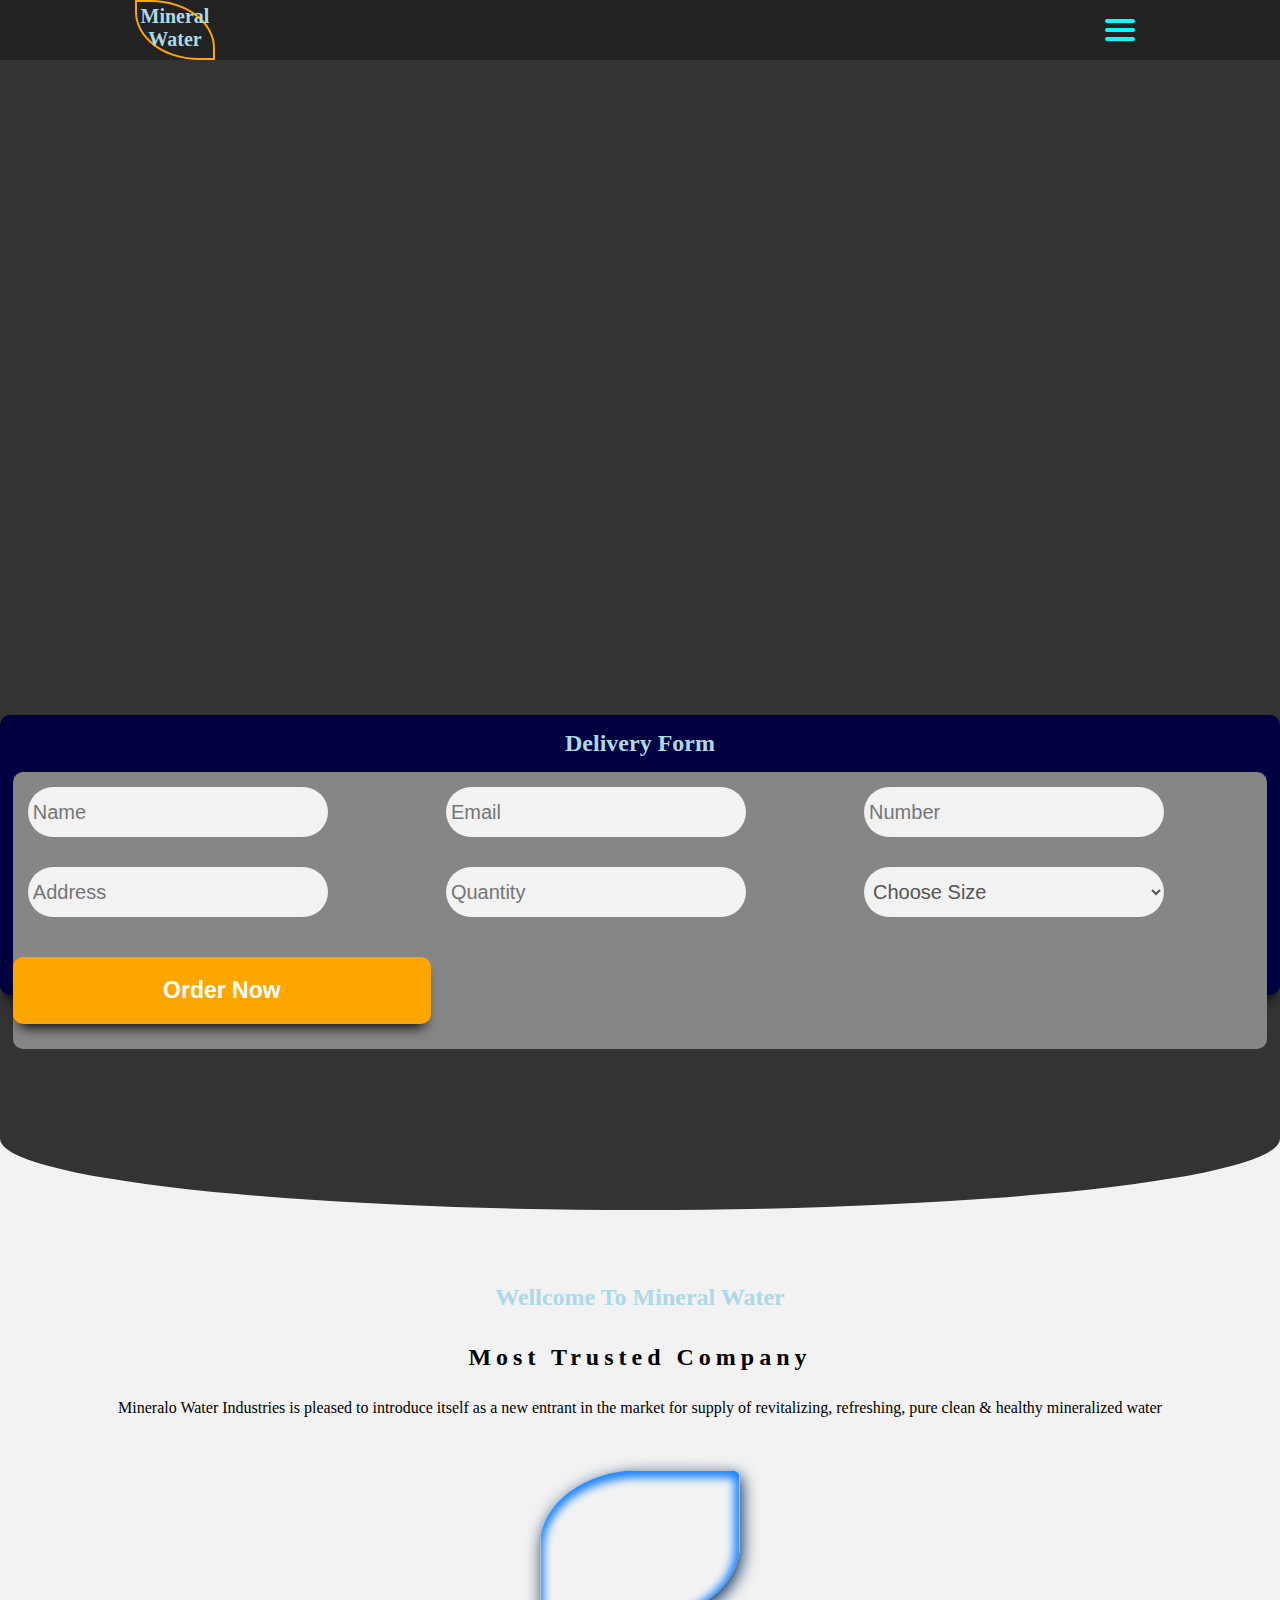
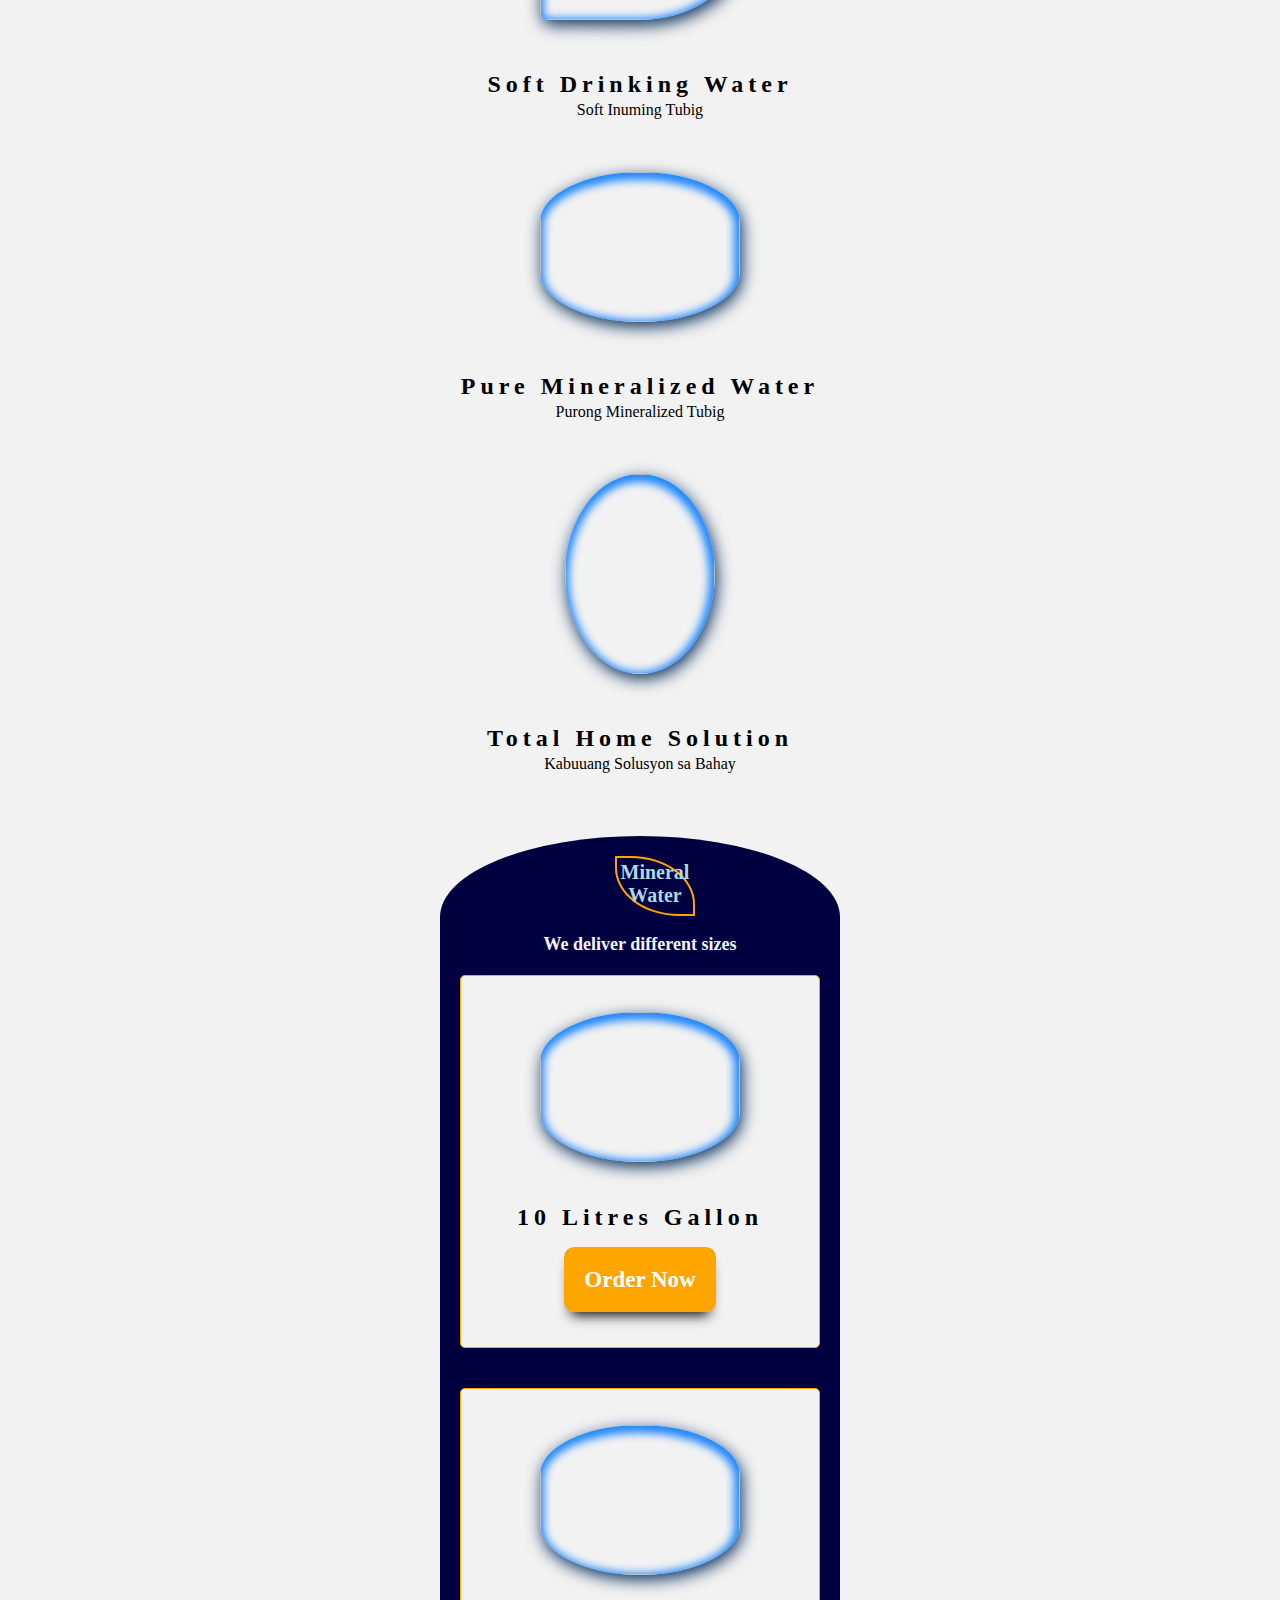
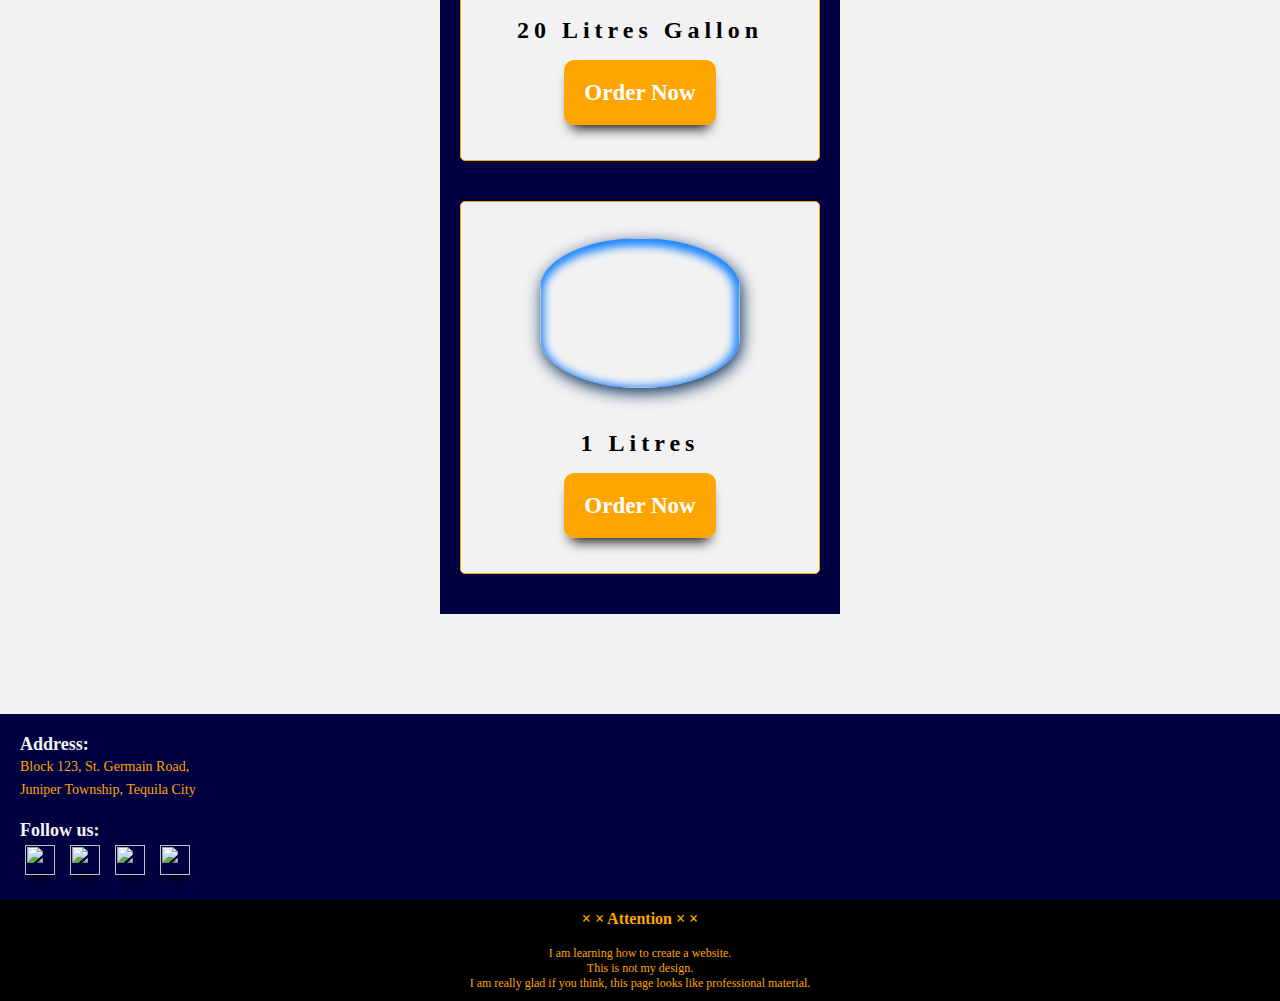
==== index.html @ f594dcd6 "Update index.html" ====
<!doctype html>
<html>
<head><title> Rodel Mineral Water </title></head>
<link rel="stylesheet" href="home.css"/>

<!-- navbar & footer--> 
<link rel="stylesheet" href="main.css"/>

<meta name="viewport", content="width=device-width, initial-scale=1.0">
<body>



<!-- Navbar fixed -->
<nav>
    <div class="logo">
    Mineral Water
    </div>
    
    <div class="burgerBtn">
        <div class="burger1"></div>
        <span class="burger2"></span>
        <span class="burger3"></span>
        
        <div class="burgerContent">
	        <ul>
		        <li><a href="index.html"> Home </a></li>
		        <li><a href="about.html"> About </a></li>
		        <li><a href="service.html"> Service </a></li>
		        <li><a href="blog.html"> Blog </a></li>
		        <li><a href="contact.html"> Contact </a></li>
	        </ul>
        </div>
        
    </div>
</nav>



<!-- 1st bgImg & delivery form -->
<main>
<div class="deliverForm-bgImg">
   <!--div class="imgOverlay"></div-->
    <div class="deliverForm-header" id="deliverForm-header">
       <h4>  Delivery Form </h4>
        <div class="deliveryForm">
            <input type="text" placeholder="Name">
            <input type="text" placeholder="Email">
            <input type="tel" placeholder="Number">
            <input type="text" placeholder="Address">
            <input type="number" placeholder="Quantity">
            <select>
                <option> Choose Size </option>
                <option> 1 Litre </option>
                <option> 2 Litres </option>
                <option> 5 Litres </option>
                <option> 1 Litre Gallon </option>
                <option> 10 Litres Gallons </option>
                <option> 20 Litres Gallons </option>
            </select>
            <button class="orderNow"> Order Now </button>
        </div>
    </div>
</div>



<!-- 2nd section & 3 pics -->
<div class="sec2">
   <h4> Wellcome To Mineral Water</h4>
   <h2> Most Trusted Company </h2>
   <br>
    Mineralo Water Industries is pleased to introduce itself as a new entrant in the market for supply of revitalizing, refreshing, pure clean & healthy mineralized water
   <br><br><br>
   
   <img src="pics/water1.jpg" class="sec2Img1">
   <br><br>
   <h2> Soft Drinking Water </h2>
   Soft Inuming Tubig
	<br><br><br>
	
	<img src="pics/water3.jpg" class="sec2Img2" />
	<br><br>
	<h2> Pure Mineralized Water </h2>
	Purong Mineralized Tubig
	<br><br><br>
	
	<img src="pics/water4.jpg" class="sec2Img3">
	<br><br>
	<h2> Total Home Solution </h2>
	Kabuuang Solusyon sa Bahay
</div>



<!-- 3rd Section & section A -->
<div class="sec3">

    <div class="logo"> 
        Mineral Water 
    </div>
    <br>
    <h3> We deliver different sizes </h3>
    
    <div class="sec3A">
        <br><br>
        <img src="pics/water3.jpg" class="sec2Img2">
        <br><br>
        <h2> 10 Litres Gallon </h2>
        <br><br>
        <a href="#deliverForm-header" class="orderNow" style="text-decoration:none; margin-botton:30px;"> Order Now </a>
        <br><br>
        <br><br>
    </div>
    
	<div class="sec3A">
	    <br><br>
	    <img src="pics/water5.jpg" class="sec2Img2">
	    <br><br>
	    <h2> 20 Litres Gallon </h2>
	    <br><br>
	    <a href="#deliverForm-header" class="orderNow" style="text-decoration:none; margin-botton:30px;"> Order Now </a>
	    <br><br>
	    <br><br>
	</div>

	<div class="sec3A">
	    <br><br>
	    <img src="pics/water6.jpeg" class="sec2Img2">
	    <br><br>
	    <h2> 1 Litres </h2>
	    <br><br>
	    <a href="#deliverForm-header" class="orderNow" style="text-decoration:none; margin-botton:30px;"> Order Now </a>
	    <br><br>
	    <br><br>
	</div>
</div>


</main>
<footer>

<div class="address">
    <h3> Address: </h3>
    <span style="font-size: 14px;"> Block 123, St. Germain Road, 
       <br>Juniper Township, Tequila City</span>
    <br><br>
    <h3> Follow us: </h3>
    <div>
    <a href="#"><img src="pics/icon1.png" class="icon"></a>
    <a href="#"><img src="pics/icon2.png" class="icon"></a>
    <a href="#"><img src="pics/icon3.png" class="icon"></a>
    <a href="#"><img src="pics/icon4.png" class="icon"></a>
    </div>
</div>

<div class="disclaim">
    <span style="font-weight:900; font-size:16px; background-color:transparent; "> &times &times Attention &times &times </span><br>
    <span style="background-color: transparent; font-size:12px;"> I am learning how to create a website. <br> This is not my design. <br>I am really glad if you think, this page looks like professional material. </span>
</div>
</footer>
</body>
<script type="text/javascript" src="main.js"></script>
</html>
---- home.css ----
/* Section 1 deliveryform & bgImg*/
main{
display: grid;
justify-items: center;
align-items: center;
}

.deliverForm-bgImg{
    width: 100%;
    height: 1210px;
    background-color: #333;
    background-image: url("pics/water2.jpg");
    background-repeat: no-repeat;
    background-position: top center;
    border-radius: 0 0 85% 85% / 10%;
    display: grid;
    justify-items: center;
    align-items: center;
}

.deliverForm-header{
    width: 380px;
    height: 600px;
    background-color: #000041;
    text-align: center;
    border-radius: 10px;
    margin-top: 500px;
    display: grid;
    justify-items: center;
    align-items: center;
-webkit-box-shadow: 0px 10px 13px -7px #000000, 
5px 5px 15px 5px rgba(0,0,0,0); 
box-shadow: 0px 10px 13px -7px #000000, 
5px 5px 15px 5px rgba(0,0,0,0);
}

.deliveryForm{
	width: 100%;
    background-color: #f2f2f2;
    border-radius: 0 0 10px 10px;
}

input[type=text], 
option, 
select, 
[type=tel], 
[type=number]{
    width: 80%;
    height: 40px;
    margin: 15px;
    padding: 5px;
    font-size: 18px;
    border: none;
    border-bottom: 1px solid #c6c6c6;
    background-color: transparent;
    color: #555; 
}


@media only screen and (min-width: 600px) {
    .deliverForm-bgImg{
        background-image: url("pics/water10.jpeg");
    }

    .deliverForm-header{
    width: 100vw;
    height: 280px;
    background-color: #000041;
    text-align: center;
    border-radius: 10px;
    margin-top: 500px;
    display: grid;
    justify-items: center;
    align-items: center;
-webkit-box-shadow: 0px 10px 13px -7px #000000, 
5px 5px 15px 5px rgba(0,0,0,0); 
box-shadow: 0px 10px 13px -7px #000000, 
5px 5px 15px 5px rgba(0,0,0,0);
}


    .deliveryForm{
        background-color: #868686;
        width: 98%;
        border-radius: 10px;

        display: grid;
        grid-template-columns: repeat(3, 1fr);

    }

    input[type=text], 
    option, 
    select, 
    [type=tel], 
    [type=number]{
        width: 300px;
        height: 50px;
        margin: 15px;
        padding: 5px;
        font-size: 20px;
        border: none;
        border-radius: 30px;
        background-color: #f2f2f2;
        color: #555; 
    }

}



input[type=text], 
option, 
select, 
[type=tel], 
[type=number]:focus{
    outline: none;
}



/*Section 2 & 3pics*/
.sec2{
    width: 100%;
    background-color: #f2f2f2;
    text-align: center;
    padding: 60px;
    line-height: 25px;
    font-size: 16px;
}

.sec2Img1{
    width: 200px;
    height: 150px;
    border-radius: 50% 5%;
-webkit-box-shadow: inset -1px 3px 8px 5px #1F87FF, 
2px 5px 16px 0px #0B325E, 5px 5px 43px -27px rgba(0,0,0,0.31); 
box-shadow: inset -1px 3px 8px 5px #1F87FF, 
2px 5px 16px 0px #0B325E, 5px 5px 43px -27px rgba(0,0,0,0.31);
}

.sec2Img2{
    width: 200px;
    height: 150px;
    border-radius: 60% / 40%;
-webkit-box-shadow: inset -1px 3px 8px 5px #1F87FF, 
2px 5px 16px 0px #0B325E, 5px 5px 15px 5px rgba(0,0,0,0); 
box-shadow: inset -1px 3px 8px 5px #1F87FF, 
2px 5px 16px 0px #0B325E, 5px 5px 15px 5px rgba(0,0,0,0);
}

.sec2Img3{
    width: 150px;
    height: 200px;
    border-radius: 60%;
-webkit-box-shadow: inset -1px 3px 8px 5px #1F87FF, 
2px 5px 16px 0px #0B325E, 5px 5px 15px 5px rgba(0,0,0,0); 
box-shadow: inset -1px 3px 8px 5px #1F87FF, 
2px 5px 16px 0px #0B325E, 5px 5px 15px 5px rgba(0,0,0,0);
}


/* Section3*/
.sec3{
    text-align: center;
    width: 400px;
    display: grid;
    justify-items: center;
    align-items: center;
    padding: 20px 0;
    background-color: #000041;
    border-radius: 85% 85% 0 0/ 10%;
}

.sec3A{
    width: 90%;
    border: 1px solid orange;
    border-radius: 5px;
    margin: 5%;
    text-align: center;
    background-color: #f2f2f2;
}
---- main.css ----
*{
    margin: 0;
    padding: 0;
    box-sizing: border-box;
}

body{
    background-color: #f2f2f2; 
}

.sec1{
    padding: 175px 0 100px 0;
    text-align: center;
    background-color: #a3cedc; 
    width: 100vw;
    height: 400px;
    border-radius: 0 0 65% 65% / 10%;
}

/*header font*/
h1{
    font-size: 3rem;
    color: #444;
    font-weight: 600;
    letter-spacing: 3px;
    }

h2{
    padding: 20px 0 0 0;
    letter-spacing: 5px;
}

h4{
	font-size: 1.5em;
	color: lightblue;
	font-weight: 700;
	margin: 15px;
	text-align: center;
	height: fit-content;
}

/* white color header font*/
h3{
    color:  #f3f3f3;
    font-size: 18px;
    font-weight: 700;
}

span{
    color: orange; 
    font-size: 20px;
}

/*Navbar*/
nav{
	background-color: #222;
	width: 100%;
	height: 60px;
	color: white;
	
	display: grid;
	grid-template-columns: repeat(4, 1fr);
	justify-items: center;
	align-items: center;
	
	position: fixed;
	left: 0;
	top: 0;
	z-index:10;
}

.logo{
    font-size: 20px;
    color: lightblue;
    font-weight: 600;
    margin: 0 0 0 30px;
    text-align: center;
    height: fit-content;

    border: 2px solid orange;
    border-radius: 1% 80%;
    padding: 3px;
    
    width: 80px;
    height: 60px;
}

/* burger */
.burgerBtn{
    grid-column: 4;
    display: grid;
    justify-items: center;
    align-items: center;
}

.burger1, 
.burger2, 
.burger3{
    width: 30px;
    height: 4px;
    background-color: #00ffff;
    border-radius: 5px;
    margin: 2.5px;
}

.burgerContent{
    width: 90vw;
    background-color: #000041;
    border-radius: 0 0 10px 10px;
-webkit-box-shadow: 0px 10px 13px -7px #000000, 
5px 5px 15px 5px rgba(0,0,0,0); 
box-shadow: 0px 10px 13px -7px #000000, 
5px 5px 15px 5px rgba(0,0,0,0);
    
    position: absolute; 
    top: 60px;
    left: 5%;
    opacity:1;
    
    transform: perspective(3000px) rotateY(90deg);
    transform-origin: top right;
}

.burgerContent ul{
    width: 100%;
}

.burgerContent li{
    list-style: none;
}

.burgerContent a{
    text-decoration: none;
    
    color: #c6c6c6;
    font-size: 18px;
    font-weight: 800;
    padding: 15px 20px;
    margin: 0 25px;
	border-bottom:1px solid white;
    display: block;
}

.burgerContent ul li:last-child a{
    border: none;
}

.icon{
    width: 30px;
    height: 30px;
    margin: 5px;
-webkit-box-shadow: 0px 10px 13px -7px #000000, 5px 5px 15px 5px rgba(0,0,0,0); 
box-shadow: 0px 10px 13px -7px #000000, 5px 5px 15px 5px rgba(0,0,0,0);
}

.orderNow{
    background-color: orange;
    color: white;
    font-size: 23px;
    font-weight: 800;
    padding: 20px;
    margin: 25px 0;
    border: none;
    border-radius: 10px;
-webkit-box-shadow: 0px 10px 13px -7px #000000, 
5px 5px 15px 5px rgba(0,0,0,0); 
box-shadow: 0px 10px 13px -7px #000000, 
5px 5px 15px 5px rgba(0,0,0,0);
}

/* footer */
.address{
    width: 100%;
    background: #000041;
    margin-top: 100px;
    padding: 20px;
    line-height: 20px;
    color: orange; 
    font-size: 20px;
}

footer .disclaim{
    width:100%;
    background-color:black;
    color:white;
    padding:10px;
    display:grid;
    justify-items:center;
    align-items:center;
    text-align:center;
}
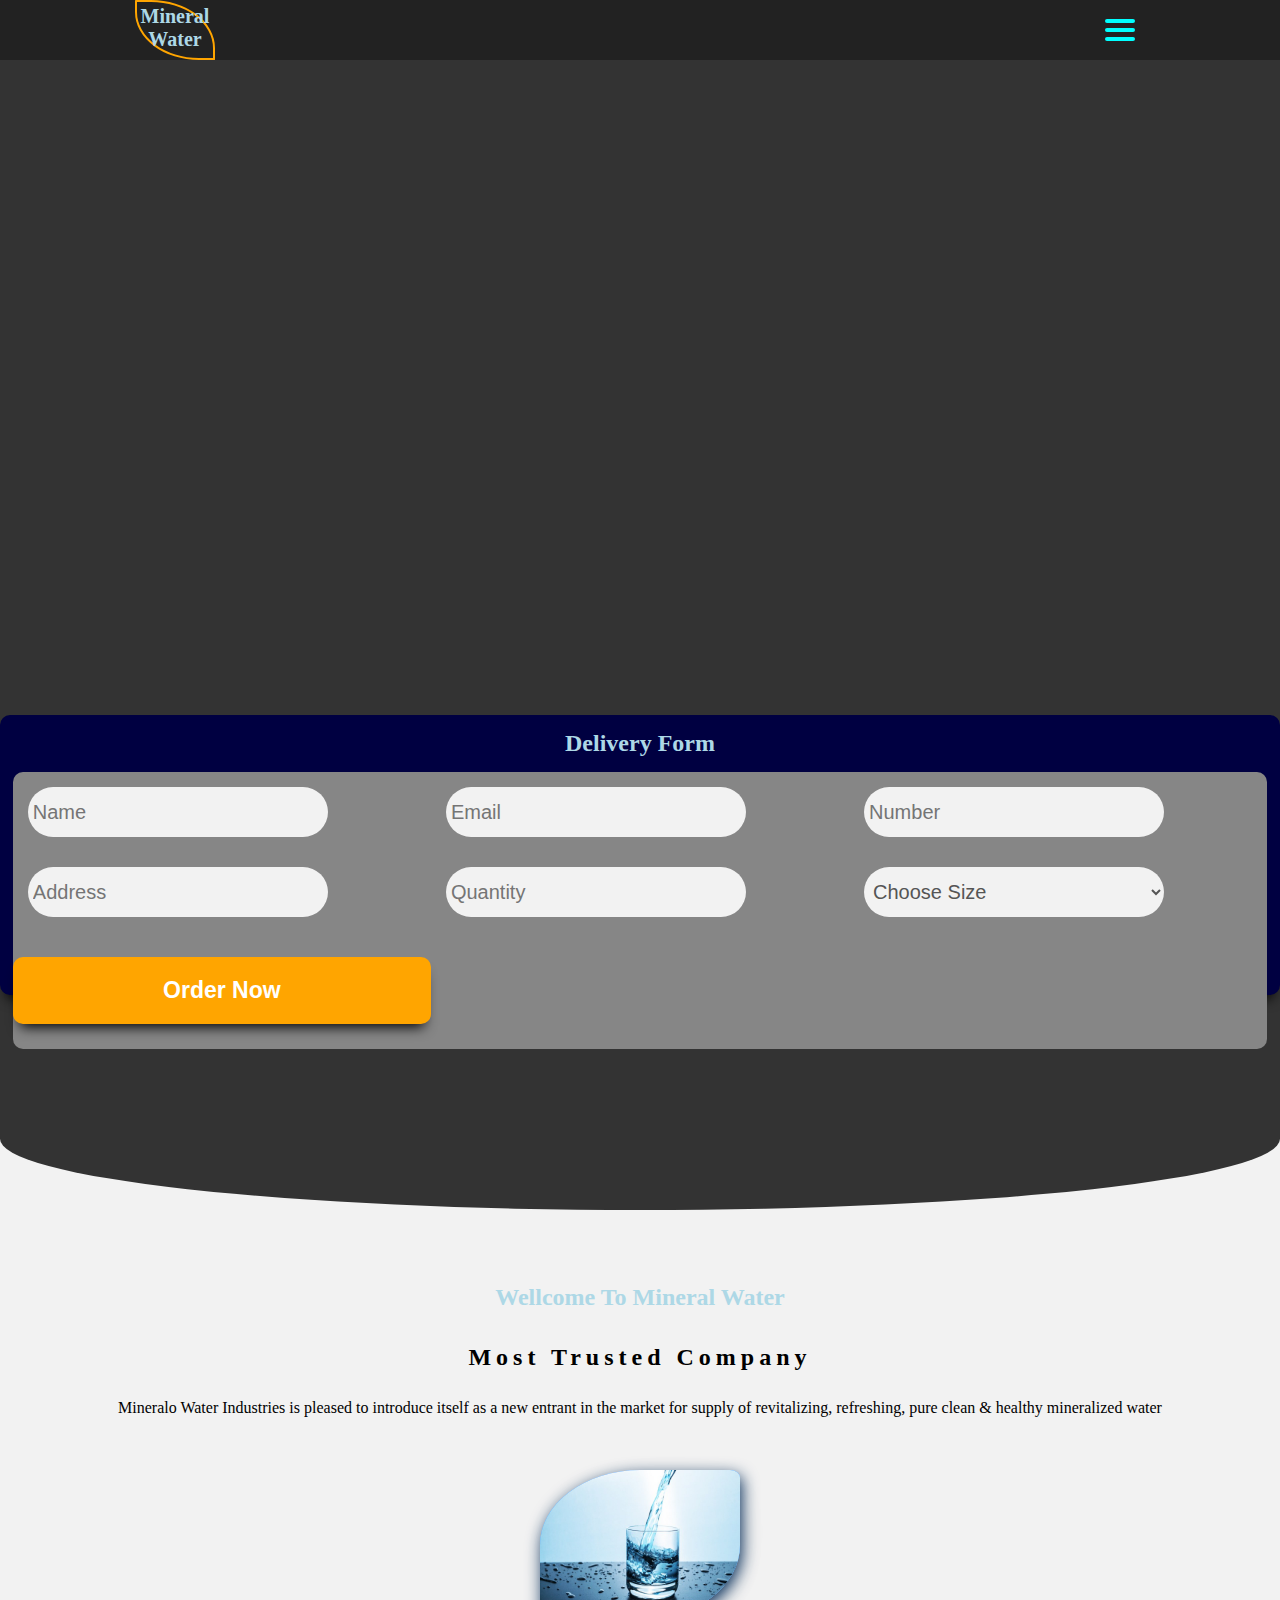
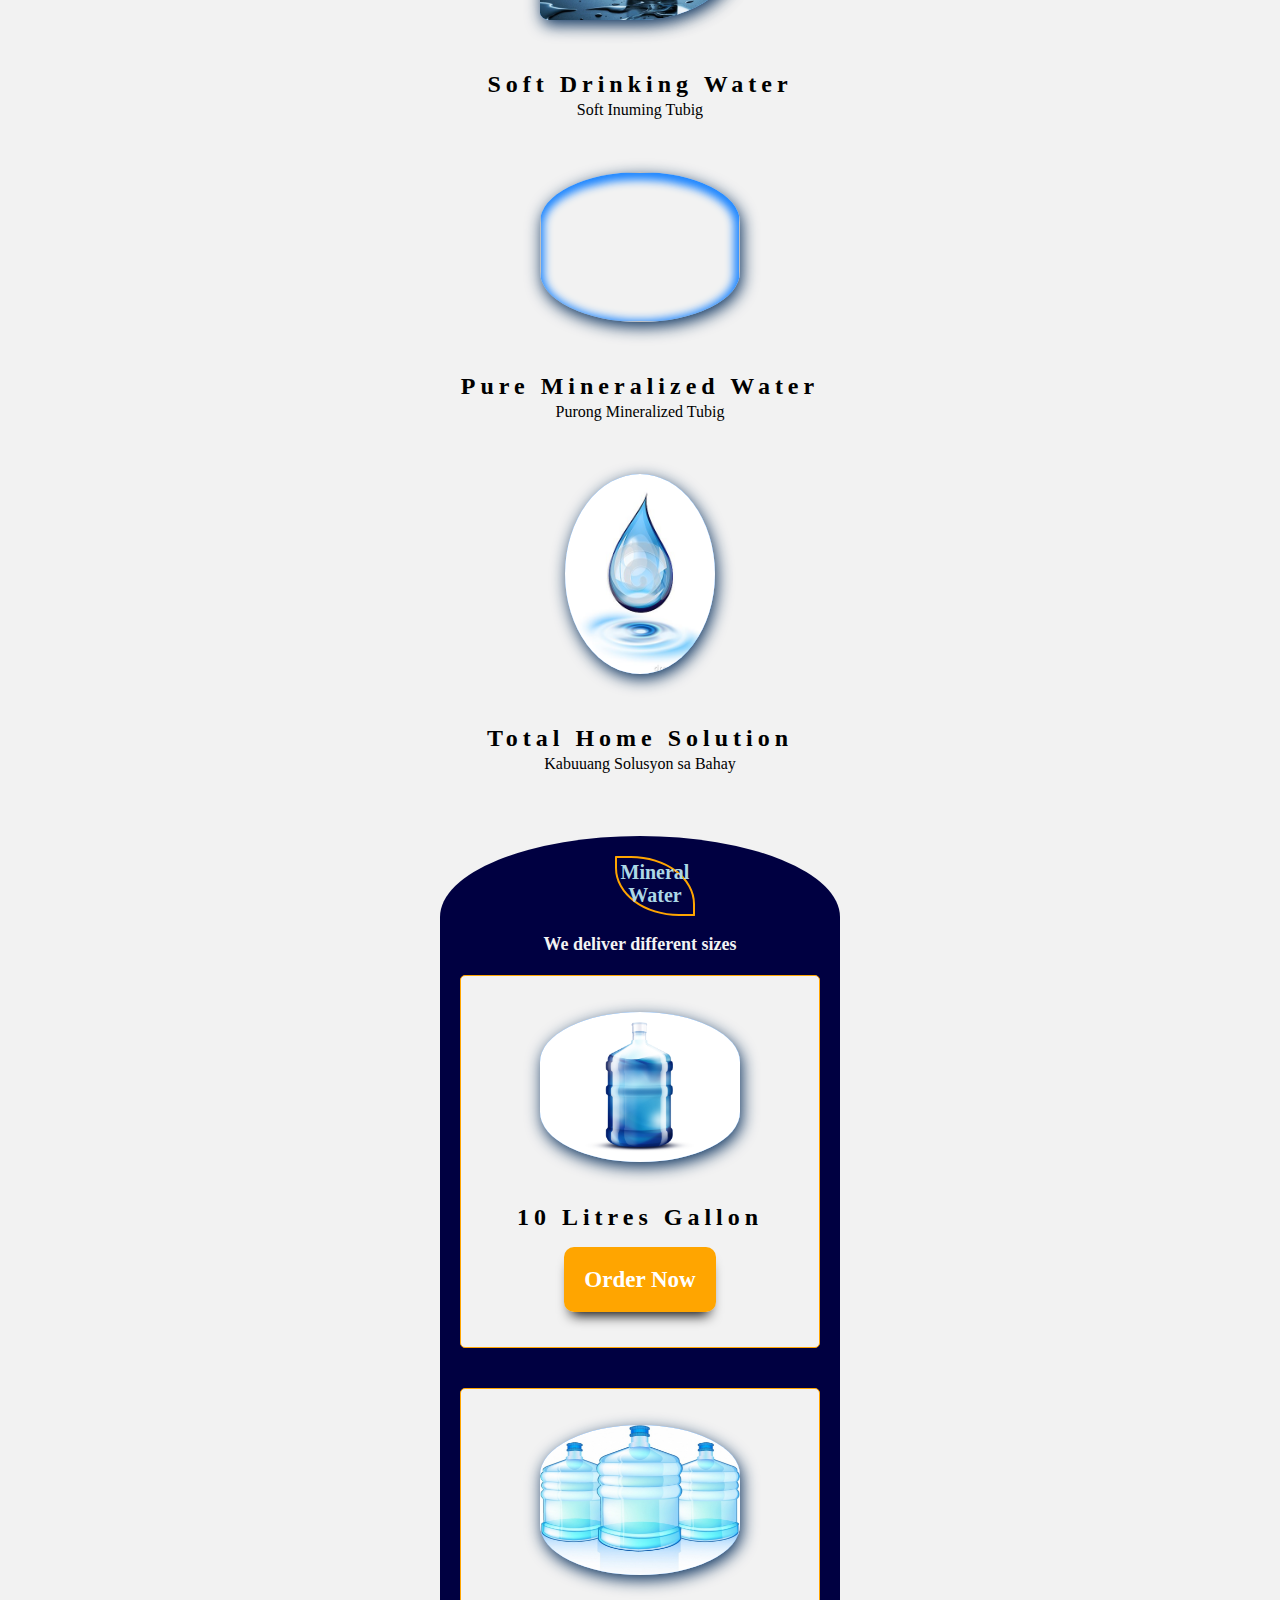
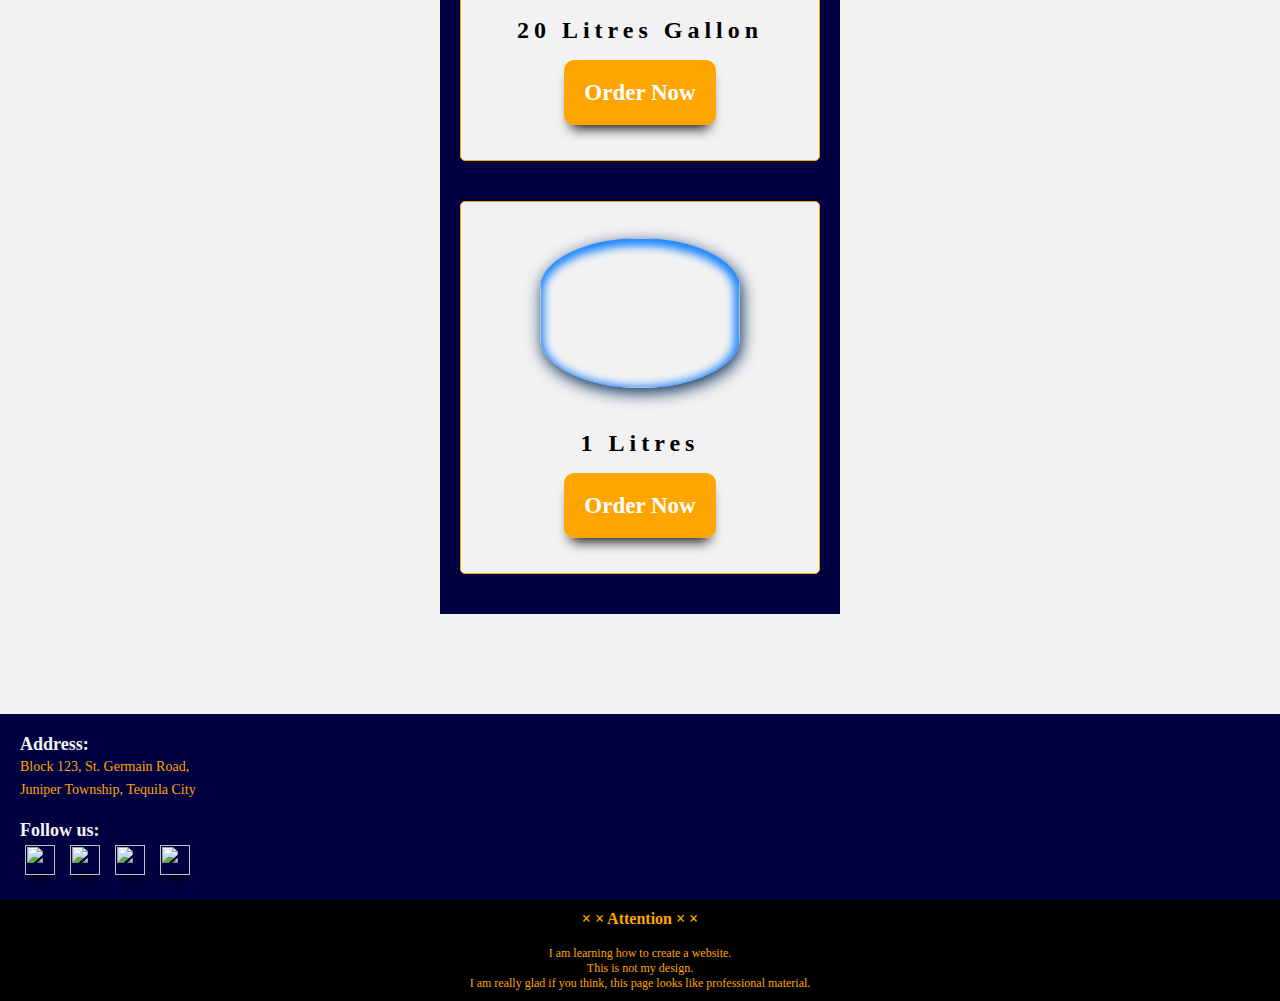
==== commit bb675ddd: "Update index.html" ====
--- a/index.html
+++ b/index.html
@@ -73,7 +73,7 @@
     Mineralo Water Industries is pleased to introduce itself as a new entrant in the market for supply of revitalizing, refreshing, pure clean & healthy mineralized water
    <br><br><br>
    
-   <img src="pics/water1.jpg" class="sec2Img1">
+   <img src="https://rkarmaung.github.io/Mineral-Water-Rodel/pics/Water1.jpg" class="sec2Img1">
    <br><br>
    <h2> Soft Drinking Water </h2>
    Soft Inuming Tubig
@@ -85,7 +85,7 @@
 	Purong Mineralized Tubig
 	<br><br><br>
 	
-	<img src="pics/water4.jpg" class="sec2Img3">
+	<img src="https://rkarmaung.github.io/Mineral-Water-Rodel/pics/Water4.jpg" class="sec2Img3">
 	<br><br>
 	<h2> Total Home Solution </h2>
 	Kabuuang Solusyon sa Bahay
@@ -104,7 +104,7 @@
     
     <div class="sec3A">
         <br><br>
-        <img src="pics/water3.jpg" class="sec2Img2">
+        <img src="https://rkarmaung.github.io/Mineral-Water-Rodel/pics/Water3.jpg" class="sec2Img2"/>
         <br><br>
         <h2> 10 Litres Gallon </h2>
         <br><br>
@@ -115,7 +115,7 @@
     
 	<div class="sec3A">
 	    <br><br>
-	    <img src="pics/water5.jpg" class="sec2Img2">
+	    <img src="https://rkarmaung.github.io/Mineral-Water-Rodel/pics/Water5.jpg" class="sec2Img2">
 	    <br><br>
 	    <h2> 20 Litres Gallon </h2>
 	    <br><br>
@@ -126,7 +126,7 @@
 
 	<div class="sec3A">
 	    <br><br>
-	    <img src="pics/water6.jpeg" class="sec2Img2">
+	    <img src="https://rkarmaung.github.io/Mineral-Water-Rodel/pics/Water6.jpg" class="sec2Img2">
 	    <br><br>
 	    <h2> 1 Litres </h2>
 	    <br><br>
--- a/home.css
+++ b/home.css
@@ -9,7 +9,7 @@
     width: 100%;
     height: 1210px;
     background-color: #333;
-    background-image: url("pics/water2.jpg");
+    background-image: url("pics/water2.jpg"/);
     background-repeat: no-repeat;
     background-position: top center;
     border-radius: 0 0 85% 85% / 10%;
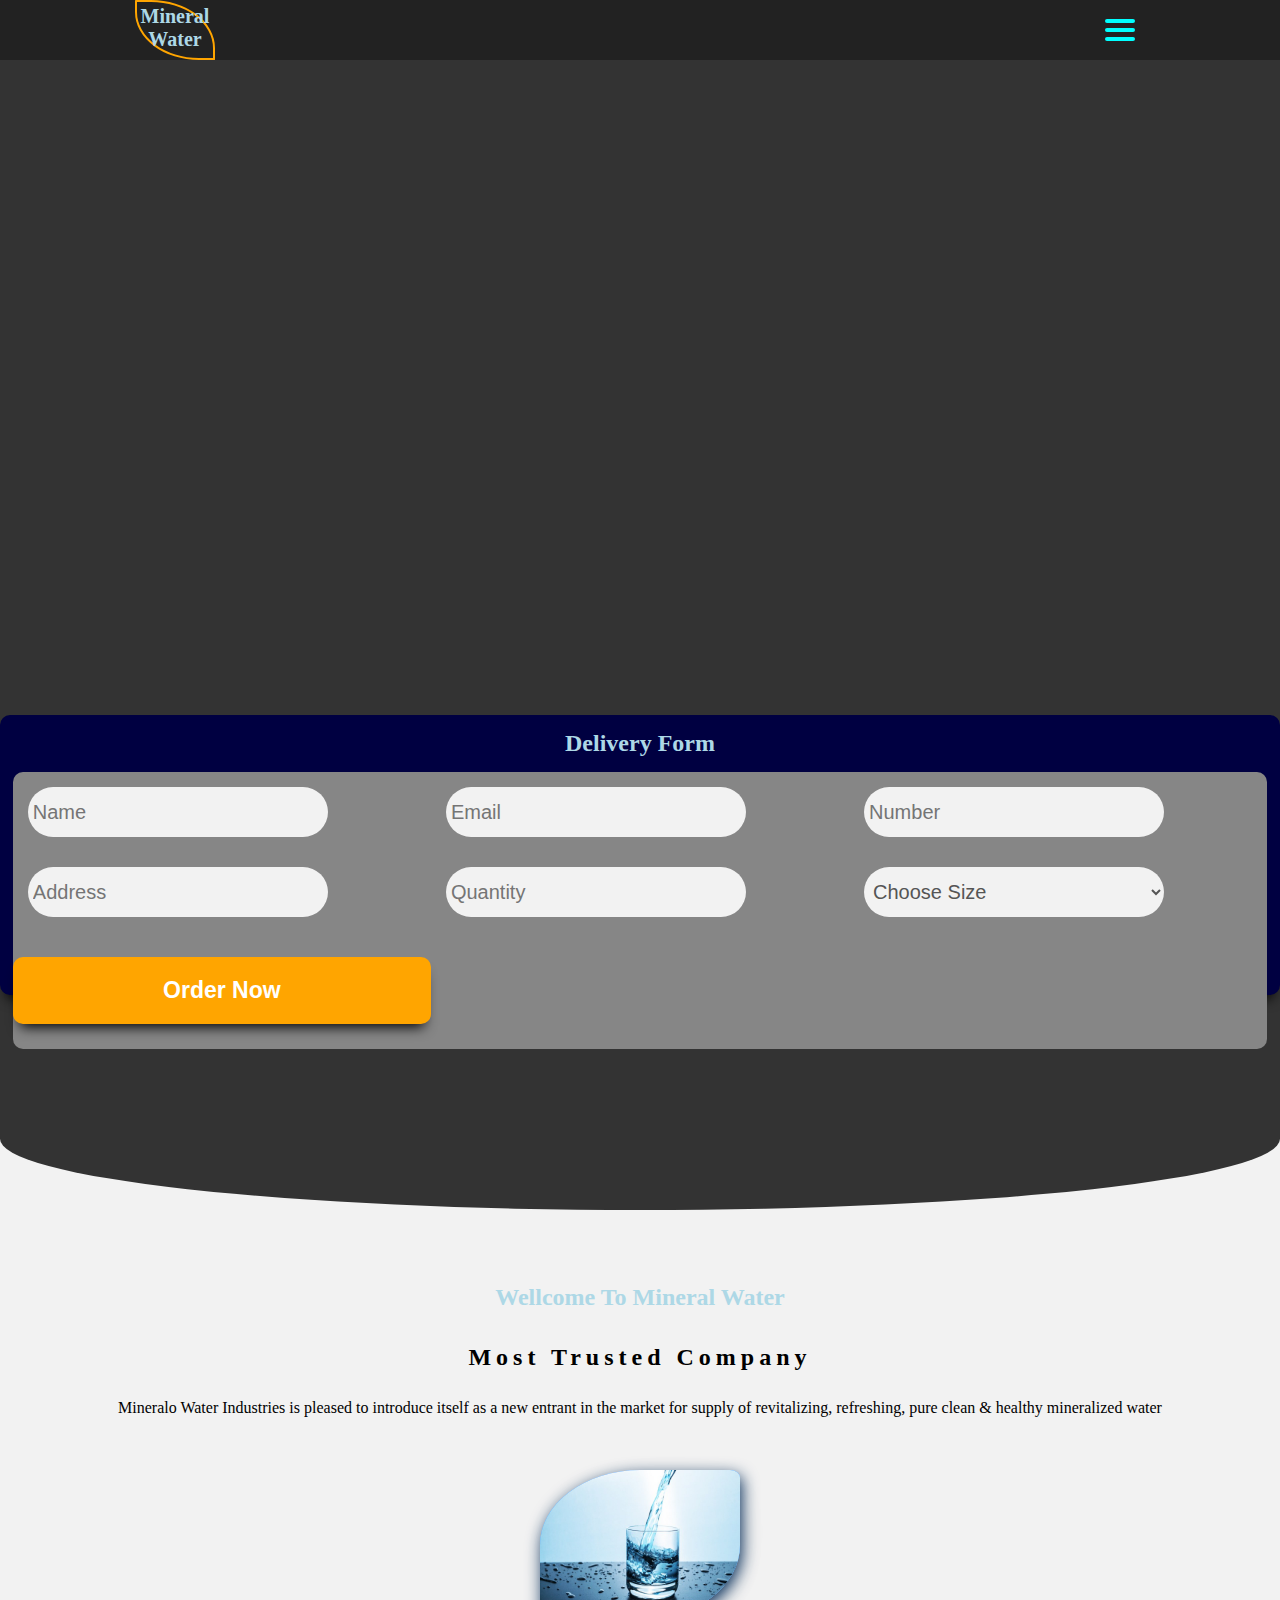
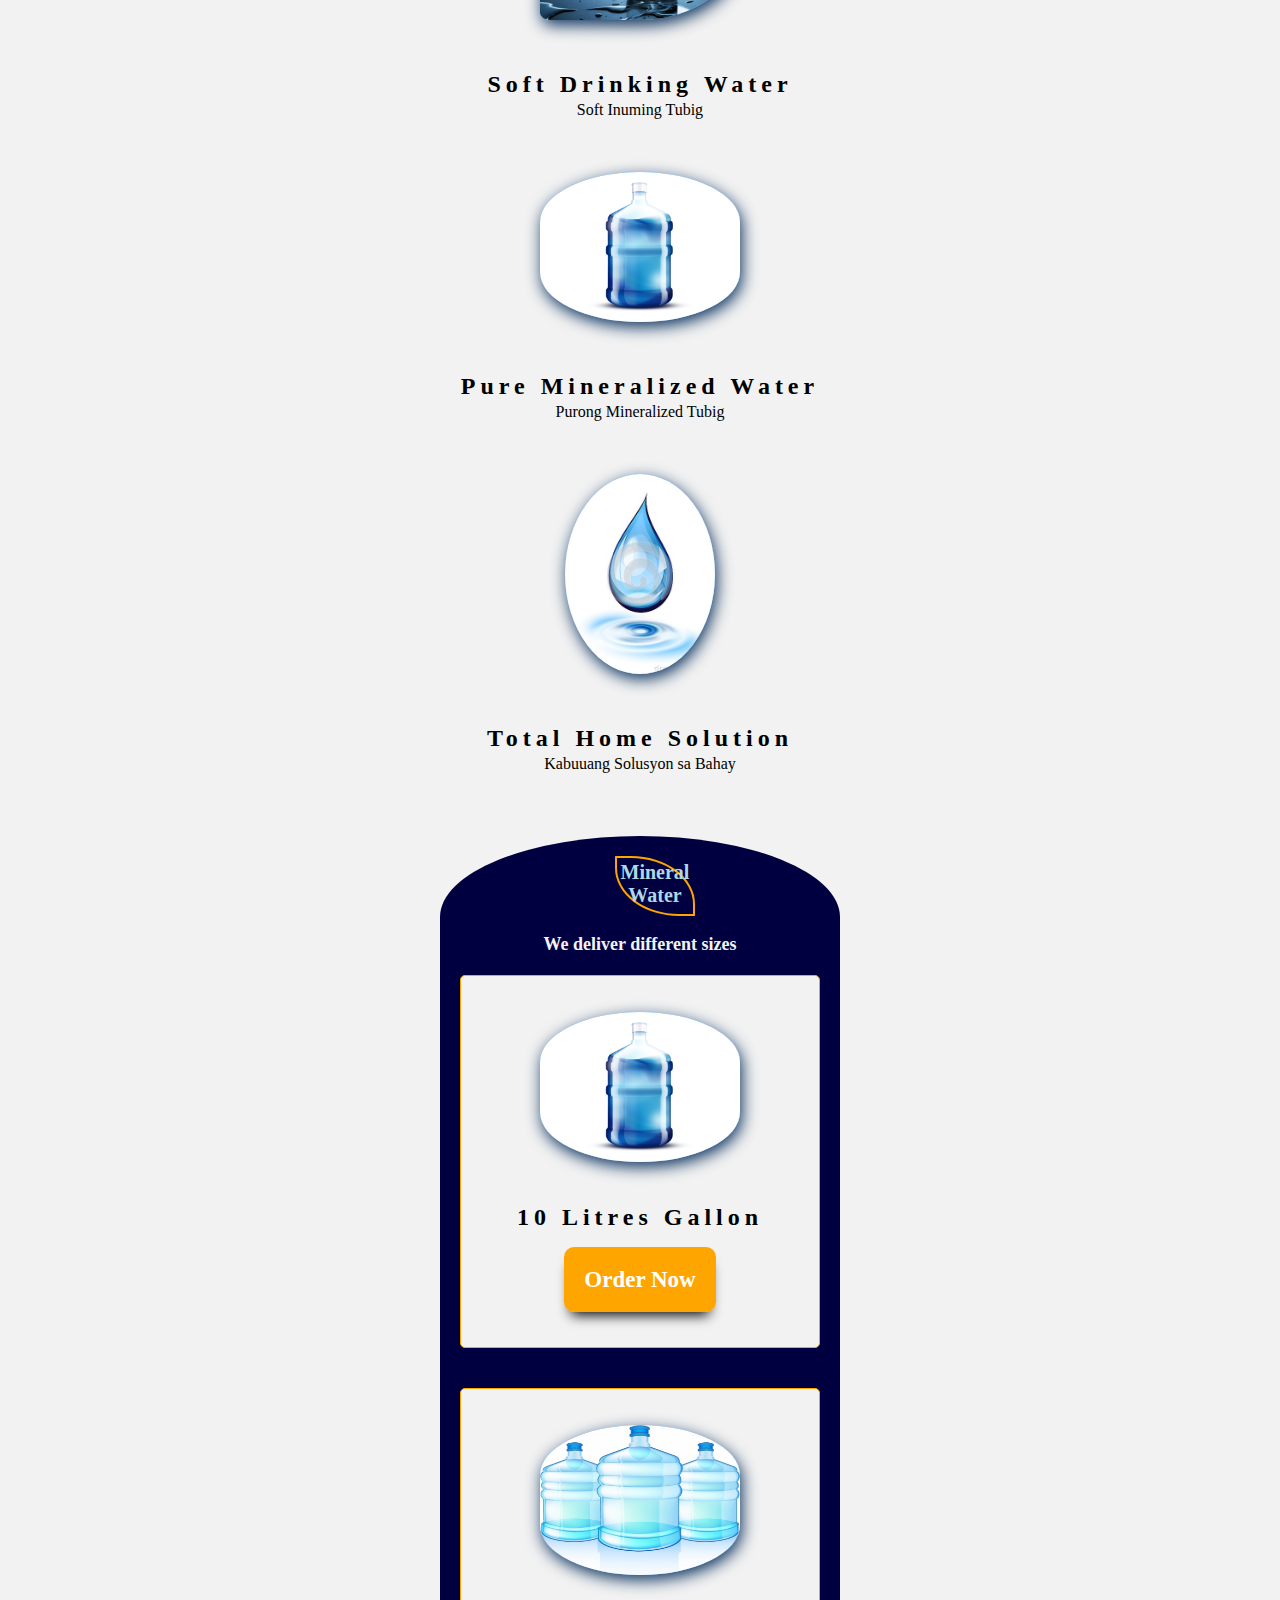
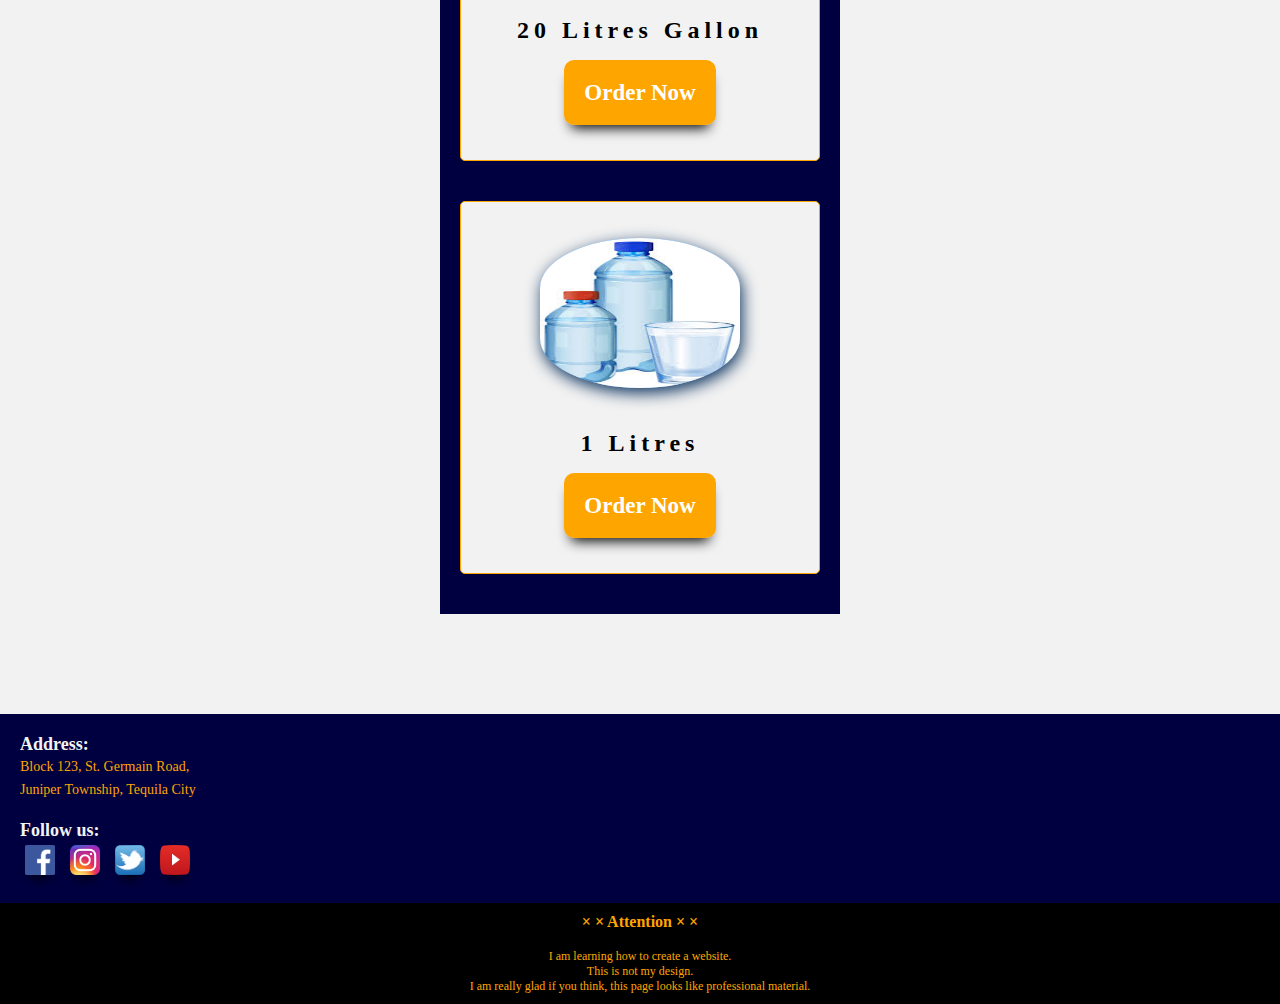
==== commit 391aa819: "Update index.html" ====
--- a/index.html
+++ b/index.html
@@ -79,7 +79,7 @@
    Soft Inuming Tubig
 	<br><br><br>
 	
-	<img src="pics/water3.jpg" class="sec2Img2" />
+	<img src="https://rkarmaung.github.io/Mineral-Water-Rodel/pics/Water3.jpg" class="sec2Img2" />
 	<br><br>
 	<h2> Pure Mineralized Water </h2>
 	Purong Mineralized Tubig
@@ -126,7 +126,7 @@
 
 	<div class="sec3A">
 	    <br><br>
-	    <img src="https://rkarmaung.github.io/Mineral-Water-Rodel/pics/Water6.jpg" class="sec2Img2">
+	    <img src="https://rkarmaung.github.io/Mineral-Water-Rodel/pics/Water6.jpeg" class="sec2Img2">
 	    <br><br>
 	    <h2> 1 Litres </h2>
 	    <br><br>
@@ -147,10 +147,10 @@
     <br><br>
     <h3> Follow us: </h3>
     <div>
-    <a href="#"><img src="pics/icon1.png" class="icon"></a>
-    <a href="#"><img src="pics/icon2.png" class="icon"></a>
-    <a href="#"><img src="pics/icon3.png" class="icon"></a>
-    <a href="#"><img src="pics/icon4.png" class="icon"></a>
+    <a href="#"><img src="https://rkarmaung.github.io/Mineral-Water-Rodel/pics/Icon1.png" class="icon"></a>
+    <a href="#"><img src="https://rkarmaung.github.io/Mineral-Water-Rodel/pics/Icon2.png" class="icon"></a>
+    <a href="#"><img src="https://rkarmaung.github.io/Mineral-Water-Rodel/pics/Icon3.png" class="icon"></a>
+    <a href="#"><img src="https://rkarmaung.github.io/Mineral-Water-Rodel/pics/Icon4.png" class="icon"></a>
     </div>
 </div>
 
